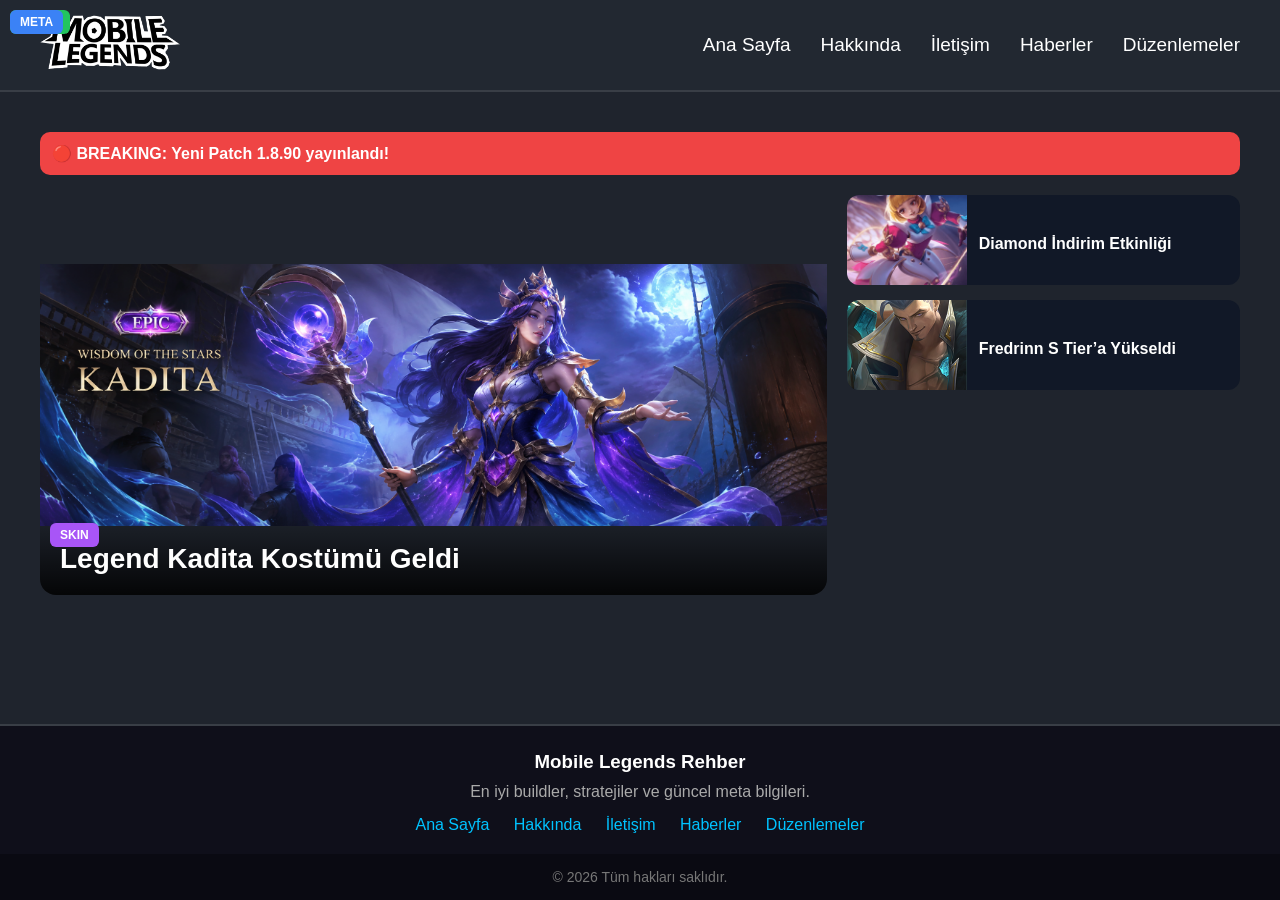
==== haberler.html @ e00a072d "mobile_legends mlbb" ====
<!DOCTYPE html>
<html lang="tr">
<head>
    <meta charset="UTF-8">
    <meta name="viewport" content="width=device-width, initial-scale=1.0">
    <title>Haberler</title>
    <link rel="stylesheet" href="stil.css">
    <link rel="icon" type="image/png" href="img/fawicon.png">
</head>

<body>

<div id="anadiv">

<header>
    <div class="logo">
        <img src="img/logo.png" alt="logo">
    </div>

    <nav>
        <ul>
            <li><a href="ana_sayfa.html">Ana Sayfa</a></li>
            <li><a href="hakkinda.html">Hakkında</a></li>
            <li><a href="iletisim.html">İletişim</a></li>
            <li><a href="haberler.html">Haberler</a></li>
            <li><a href="duzenlemeler.html">Düzenlemeler</a></li>
        </ul>
    </nav>
</header>

<!-- ABOUT -->
<section class="news-container">

    <!-- BREAKING -->
    <div class="breaking">
        🔴 BREAKING: Yeni Patch 1.8.90 yayınlandı!
    </div>

    <!-- FEATURED SLIDER -->
    <div class="slider">

        <div class="slide active">
            <img src="img/epickadita.png">
            <div class="caption">
                <span class="tag skin">SKIN</span>
                <h2>Legend Kadita Kostümü Geldi</h2>
            </div>
        </div>

        <div class="slide">
            <img src="img/batllepas.png">
            <div class="caption">
                <span class="tag pass">PASS</span>
                <h2>Sezon 30 Battle Pass Aktif</h2>
            </div>
        </div>

        <div class="slide">
            <img src="img/newmeta.png">
            <div class="caption">
                <span class="tag meta">META</span>
                <h2>Yeni Meta Açıklandı</h2>
            </div>
        </div>

    </div>

    <!-- SIDE NEWS -->
    <div class="side-news">

        <div class="card">
            <img src="img/Angela.png">
            <div>
                <span class="tag event">EVENT</span>
                <h4>Diamond İndirim Etkinliği</h4>
            </div>
        </div>

         <div class="card">
            <img src="img/freddrin.png">
            <div>
               <span class="tag meta">META</span>
                <h4>Fredrinn S Tier’a Yükseldi</h4>
            </div>
        </div>

    </div>

</section>
<!-- FOOTER (ARTIK DIŞARIDA!) -->
<footer>
    <div class="footer-content">
        <h3>Mobile Legends Rehber</h3>
        <p>En iyi buildler, stratejiler ve güncel meta bilgileri.</p>

        <div class="footer-links">
            <a href="ana_sayfa.html">Ana Sayfa</a>
            <a href="hakkinda.html">Hakkında</a>
            <a href="iletisim.html">İletişim</a>
            <a href="haberler.html">Haberler</a>
            <a href="duzenlemeler.html">Düzenlemeler</a>
        </div>
    </div>

    <div class="footer-bottom">
        <p>© 2026 Tüm hakları saklıdır.</p>
    </div>
</footer>

</div>
<script>
let slides = document.querySelectorAll(".slide");
let i = 0;

setInterval(() => {
    slides[i].classList.remove("active");
    i = (i + 1) % slides.length;
    slides[i].classList.add("active");
}, 4000);
</script>
</body>
</html>
---- stil.css ----
/* =========================
   RESET
========================= */

*{
    margin:0;
    padding:0;
    box-sizing:border-box;
    font-family:Arial, sans-serif;
}

html,
body{
    min-height:100%;
    background:#1f242d;
    color:white;
    
}

/* =========================
   GENEL YAPI
========================= */

body{
    background-size:cover;
    background-position:center;
    background-attachment:fixed;
}

#anadiv{
    width:100%;
    min-height:100vh;
    display:flex;
    flex-direction:column;
    background:#1f242d;
    height: auto;
}

/* =========================
   HEADER
========================= */

header{
    display:flex;
    justify-content:space-between;
    align-items:center;
    background:#222831;
    padding:15px 40px;
    border-bottom:2px solid #393E46;
}

.logo img{
    width:140px;
    transition:.3s;
}

.logo img:hover{
    transform:scale(1.05);
}

/* =========================
   NAVBAR
========================= */

nav ul{
    display:flex;
    list-style:none;
    gap:30px;
}

nav ul li a{
    color:white;
    text-decoration:none;
    font-size:19px;
    position:relative;
}

nav ul li a::after{
    content:"";
    position:absolute;
    left:0;
    bottom:-5px;
    width:0%;
    height:2px;
    background:#00c3ff;
    transition:.3s;
}

nav ul li a:hover::after{
    width:100%;
}

/* =========================
   FOOTER
========================= */

footer{
    margin-top:auto;
    background:#0f0f1a;
    color:white;
    text-align:center;
    padding-top:25px;
    border-top:2px solid #393E46;
}

.footer-content h3{
    margin-bottom:10px;
}

.footer-content p{
    color:#aaa;
    margin-bottom:15px;
}

.footer-links a{
    color:#00c3ff;
    margin:0 10px;
    text-decoration:none;
}

.footer-links a:hover{
    color:white;
}

.footer-bottom{
    margin-top:20px;
    padding:15px;
    background:#0a0a12;
    font-size:14px;
    color:#777;
}

/* =========================
   ANA SAYFA BANNER
========================= */

.banner{
    position:relative;
    overflow:hidden;
    height:300px;
}

.slide{
    position:absolute;
    width:100%;
    height:100%;
    opacity:0;
    transition:.8s ease;
}

.slide.active{
    opacity:1;
}

.slide img{
    width:100%;
    height:100%;
    object-fit:scale-down;
}

/* =========================
   ANA SAYFA BOXES
========================= */

.boxes{
    display:flex;
    justify-content:center;
    gap:40px;
    padding:40px;
    flex-wrap:wrap;
}

.box{
    width:280px;
    background:#00ADB5;
    border-radius:14px;
    overflow:hidden;
    text-align:center;
    color:white;
    transition:.3s;
    box-shadow:0 6px 15px rgba(0,0,0,.4);
    position:relative;
}

.box:hover{
    transform:translateY(-8px);
}

.box img{
    width:100%;
    height:auto;
    object-fit:cover;
    transition:0.3s;
}

.box h3{
    margin:10px 0;
    transition:.3s;
}

.box p{
    font-size:14px;
    padding:0 10px 15px;
    color:#eaeaea;
    line-height:1.5;
    transition:.3s;
}

/* =========================
   DUZENLEMELER
========================= */

.boxes.grid{
    display:grid;
    grid-template-columns:repeat(5,1fr);
    gap:20px;
}

.box.buff:hover{
    background:#16a34a;
    box-shadow:0 0 20px #16a34a;
}

.box.buff .tag{
    background:#16a34a;
}

.box.nerf:hover{
    background:#ef4444;
    box-shadow:0 0 20px #ef4444;
}

.box.nerf .tag{
    background:#ef4444;
}

.box.balanced:hover{
    background:#facc15;
    box-shadow:0 0 20px #facc15;
}

.box.balanced .tag{
    background:#facc15;
}

.tag{
    position:absolute;
    top:10px;
    left:10px;
    padding:5px 10px;
    font-size:12px;
    font-weight:bold;
    border-radius:6px;
    color:white;
}

/* =========================
   HAKKINDA
========================= */

.about{
    display:flex;
    align-items:center;
    justify-content:center;
    gap:50px;
    padding:80px 60px;
    color:white;
    flex:1;
}

.about-left img{
    width:420px;
    border-radius:20px;
    box-shadow:0 10px 30px rgba(0,0,0,.5);
}

.about-right{
    max-width:600px;
}

.about-right h2{
    font-size:42px;
    margin-bottom:20px;
}

.about-right p{
    color:#cfcfcf;
    line-height:1.8;
    margin-bottom:20px;
}

.about-info{
    display:flex;
    gap:20px;
    margin-top:30px;
}

.info-box{
    background:#1e1e2f;
    padding:25px;
    border-radius:15px;
    text-align:center;
    min-width:140px;
    transition:.3s;
}

.info-box:hover{
    transform:translateY(-8px);
    background:#2a2a40;
}

.info-box h3{
    color:#00c3ff;
    font-size:28px;
    margin-bottom:8px;
}

.info-box span{
    color:#ccc;
    font-size:14px;
}

.about a{
    text-decoration:none;
}

/* =========================
   HABERLER
========================= */

.news-container{
    display:grid;
    grid-template-columns:2fr 1fr;
    gap:20px;
    padding:40px;
    align-items:start;
}

.breaking{
    grid-column:1/-1;
    background:#ef4444;
    color:white;
    padding:12px;
    font-weight:bold;
    border-radius:10px;
    animation:blink 1s infinite;
}

@keyframes blink{
    50%{
        opacity:.7;
    }
}

.slider{
    position:relative;
    width:100%;
    height:400px;
    overflow:hidden;
    border-radius:16px;
}

.slider .slide img{
    transition:.4s;
}

.slider .slide:hover img{
    transform:scale(1.05);
}

.caption{
    position:absolute;
    bottom:0;
    width:100%;
    padding:20px;
    background:linear-gradient(to top, rgba(0,0,0,.85), transparent);
}

.caption h2{
    margin-top:10px;
    font-size:28px;
}

.side-news{
    display:flex;
    flex-direction:column;
    gap:15px;
}

.card{
    display:flex;
    align-items:center;
    gap:12px;
    background:#111827;
    border-radius:12px;
    overflow:hidden;
    transition:.3s;
}

.card:hover{
    transform:translateX(5px);
    background:#1f2937;
}

.card img{
    width:120px;
    height:90px;
    object-fit:cover;
}

.card h4{
    color:white;
    font-size:16px;
    margin-top:8px;
    line-height:1.4;
}

.skin{
    background:#a855f7;
}

.pass{
    background:#facc15;
}

.event{
    background:#22c55e;
}

.meta{
    background:#3b82f6;
}

/* =========================
   ILETISIM
========================= */

.contact{
    padding:60px 40px;
    text-align:center;
    color:white;
}

.contact h2{
    font-size:32px;
    margin-bottom:10px;
}

.contact p{
    color:#aaa;
    margin-bottom:30px;
}

.contact-container{
    display:flex;
    justify-content:center;
    gap:40px;
    flex-wrap:wrap;
}

.contact-form{
    display:flex;
    flex-direction:column;
    gap:15px;
    width:320px;
}

.contact-form input,
.contact-form textarea{
    padding:12px;
    border:none;
    border-radius:8px;
    outline:none;
}

.contact-form input:focus,
.contact-form textarea:focus{
    box-shadow:0 0 10px #00c3ff;
}

.contact-form button{
    padding:12px;
    border:none;
    background:#00c3ff;
    color:black;
    font-weight:bold;
    border-radius:8px;
    cursor:pointer;
    transition:.3s;
}

.contact-form button:hover{
    background:white;
}

.contact-info{
    width:280px;
    background:#111827;
    padding:20px;
    border-radius:10px;
    text-align:left;
}

.contact-info h3{
    color:#00c3ff;
    margin-bottom:10px;
}

.contact-info p{
    color:#ddd;
    margin-bottom:8px;
}

/* =========================
   KARAKTERLER
========================= */

.hero-grid{
    display:flex;
    flex-wrap:wrap;
    gap:20px;
    justify-content:center;
    padding:40px;
}

.hero-card{
    width:230px;
    background:#111827;
    border-radius:14px;
    overflow:hidden;
    text-align:center;
    transition:.3s;
    cursor:pointer;
}

.hero-card:hover{
    transform:scale(1.05);
    box-shadow:0 0 0 5px #00c3ff;
}

.hero-card img{
    width:100%;
    height:230px;
    object-fit:cover;
    display:block;
    transition:.3s;
}

.hero-card:hover img{
    transform:scale(1.05);
}

.name{
    padding:10px;
    color:#00c3ff;
    font-weight:bold;
    transition:.3s;
}

.hero-card:hover .name{
    color:white;
    font-size:18px;
}

/* =========================
   RESPONSIVE
========================= */

@media(max-width:1100px){

    header{
        flex-direction:column;
        gap:20px;
        padding:20px;
    }

    nav ul{
        flex-wrap:wrap;
        justify-content:center;
        gap:20px;
    }

    .news-container{
        grid-template-columns:1fr;
    }

    .boxes.grid{
        grid-template-columns:repeat(3,1fr);
    }
}

@media(max-width:768px){

    header{
        text-align:center;
    }

    nav ul{
        gap:12px;
    }

    nav ul li a{
        font-size:15px;
    }

    .about{
        flex-direction:column;
        text-align:center;
        padding:50px 20px;
    }

    .about-left img{
        width:100%;
        max-width:500px;
    }

    .about-info{
        flex-direction:column;
        align-items:center;
    }

    .news-container{
        padding:15px;
    }

    .slider{
        height:240px;
    }

    .caption h2{
        font-size:20px;
    }

    .boxes.grid{
        grid-template-columns:repeat(2,1fr);
    }

    .hero-grid{
        gap:15px;
    }

    .hero-card{
        width:170px;
    }

    .contact-container{
        flex-direction:column;
        align-items:center;
    }
}

@media(max-width:480px){

    nav ul{
        flex-direction:column;
        align-items:center;
    }

    .banner{
        height:220px;
    }

    .boxes{
        padding:20px;
    }

    .boxes.grid{
        grid-template-columns:1fr;
    }

    .hero-card{
        width:100%;
    }

    .footer-links{
        display:flex;
        flex-direction:column;
        gap:10px;
    }

    .footer-links a{
        margin:0;
    }
}
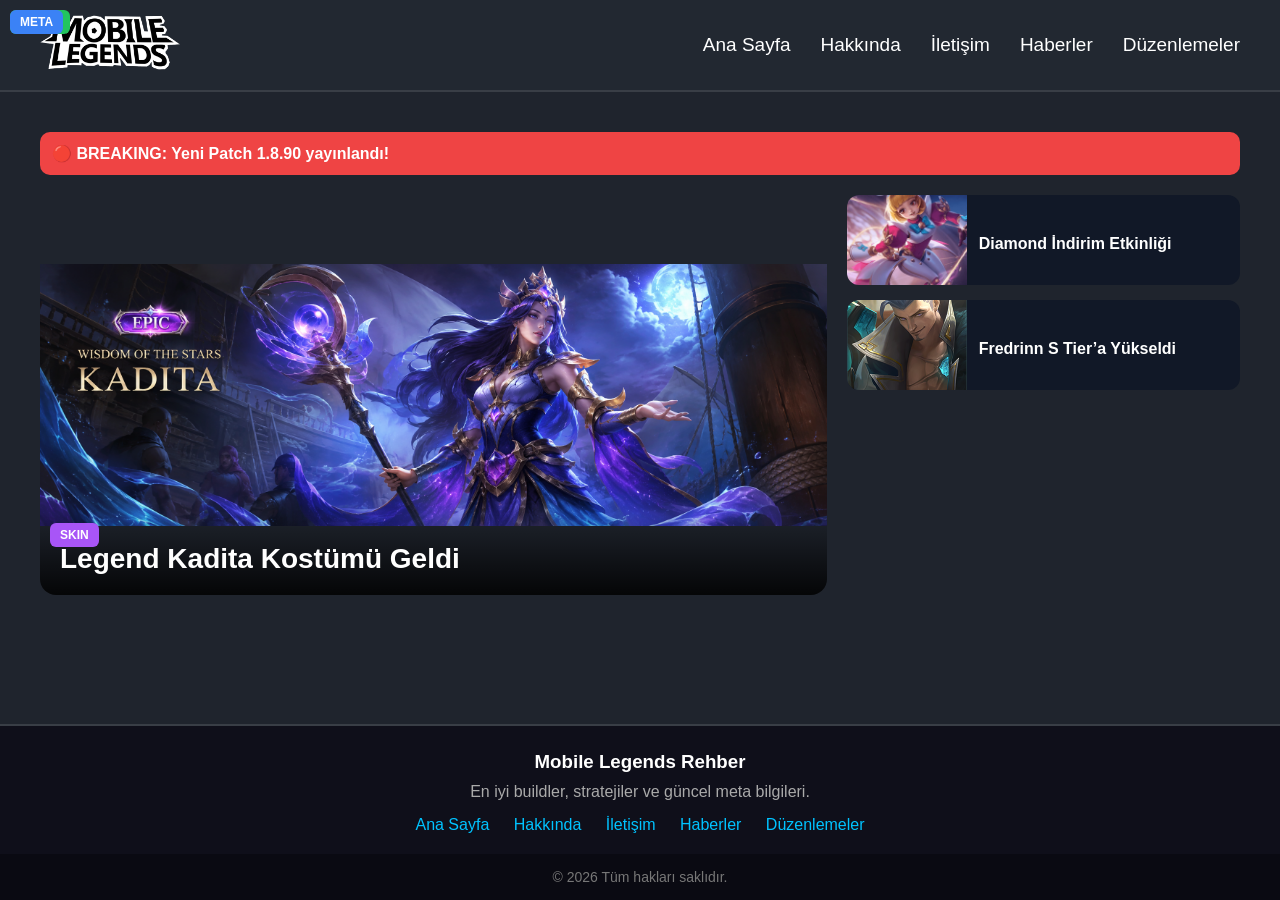
==== commit 51f2b986: "mlbmlb mlb" ====
--- a/haberler.html
+++ b/haberler.html
@@ -19,7 +19,7 @@
 
     <nav>
         <ul>
-            <li><a href="ana_sayfa.html">Ana Sayfa</a></li>
+            <li><a href="index.html">Ana Sayfa</a></li>
             <li><a href="hakkinda.html">Hakkında</a></li>
             <li><a href="iletisim.html">İletişim</a></li>
             <li><a href="haberler.html">Haberler</a></li>
@@ -94,7 +94,7 @@
         <p>En iyi buildler, stratejiler ve güncel meta bilgileri.</p>
 
         <div class="footer-links">
-            <a href="ana_sayfa.html">Ana Sayfa</a>
+            <a href="index.html">Ana Sayfa</a>
             <a href="hakkinda.html">Hakkında</a>
             <a href="iletisim.html">İletişim</a>
             <a href="haberler.html">Haberler</a>
